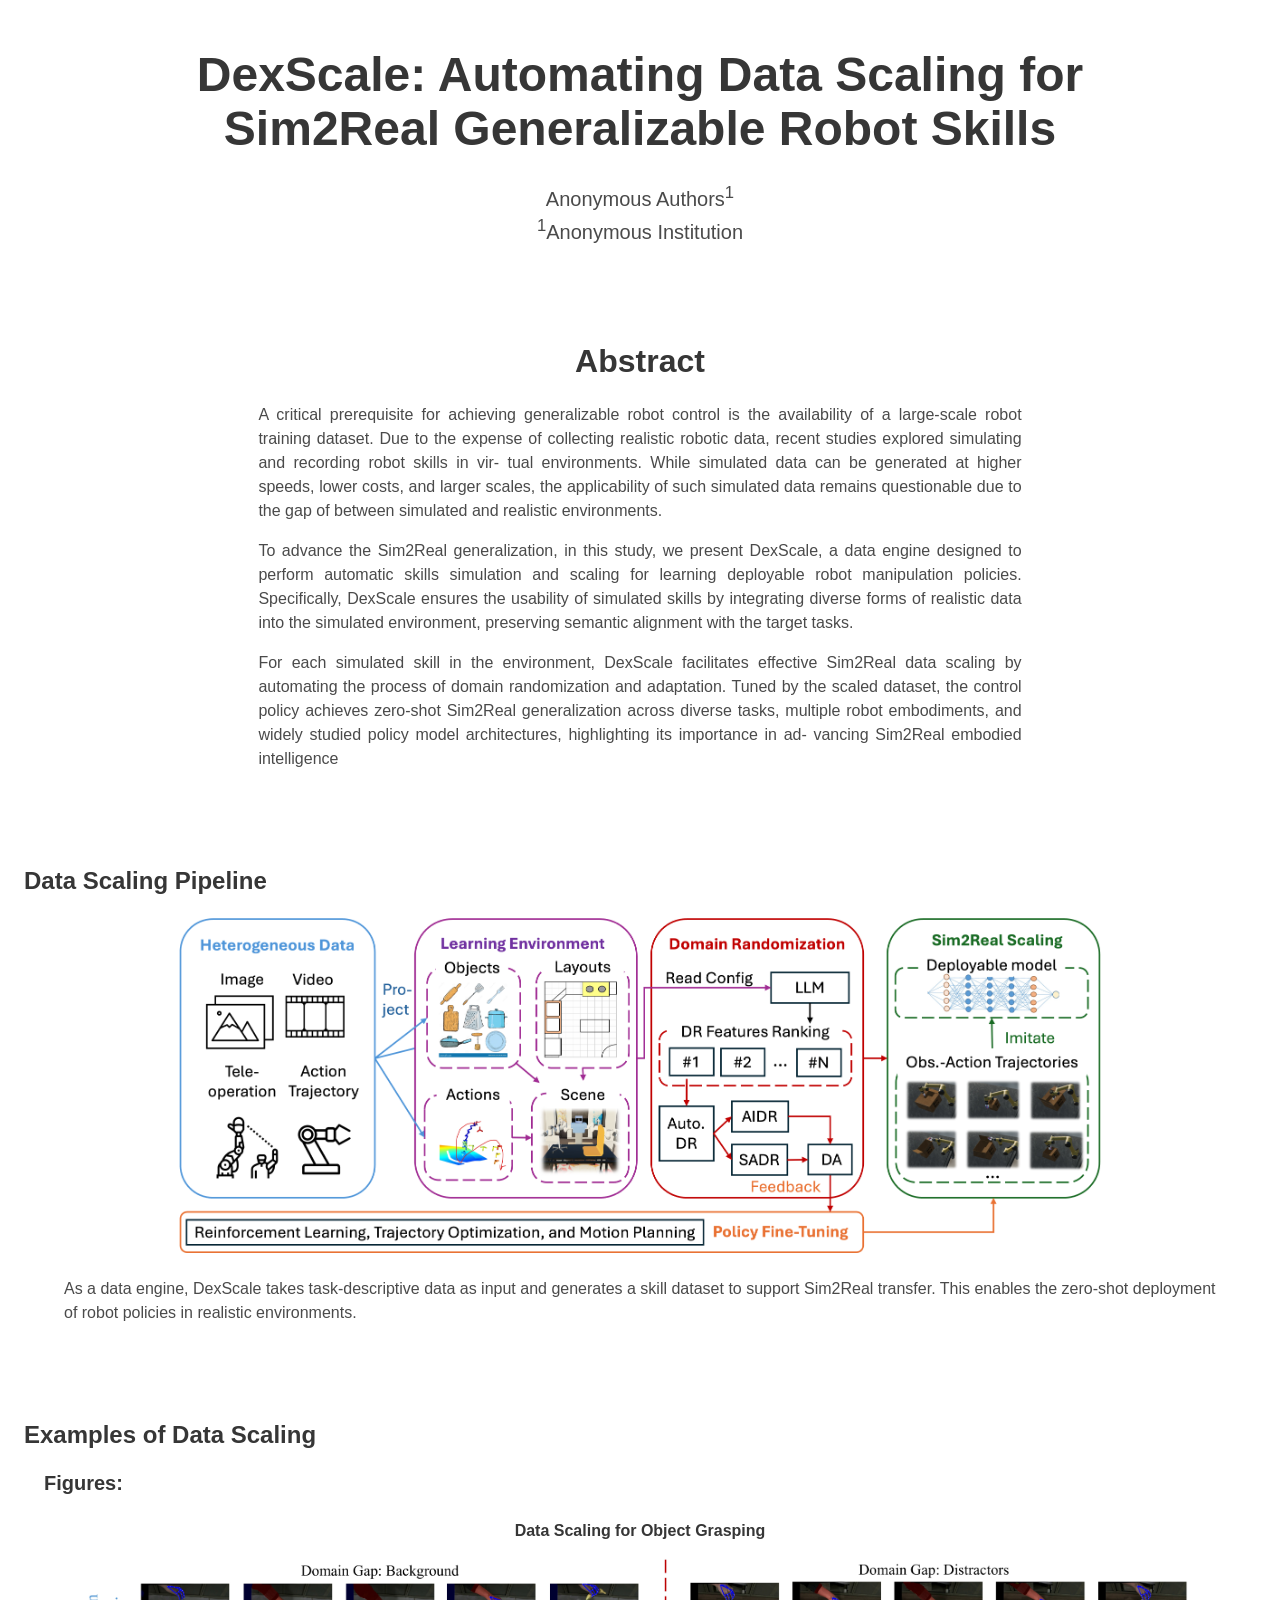
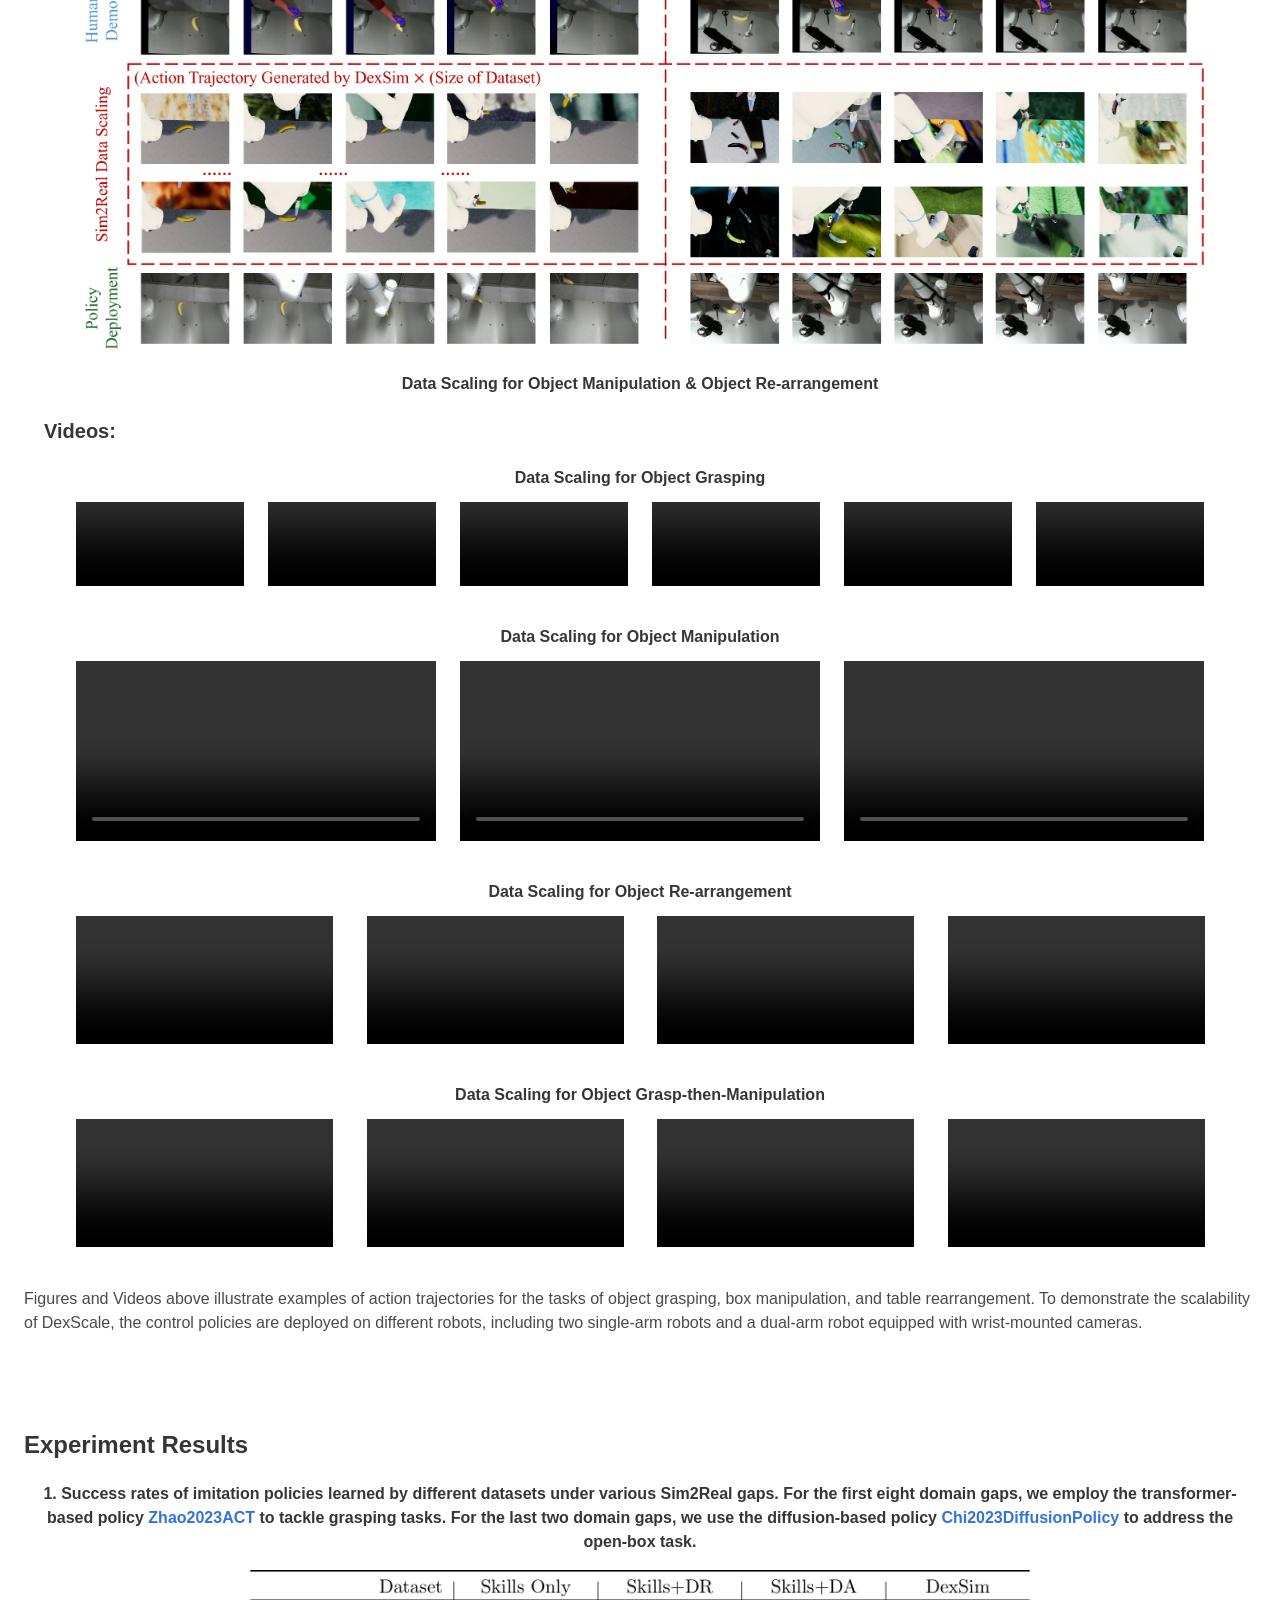
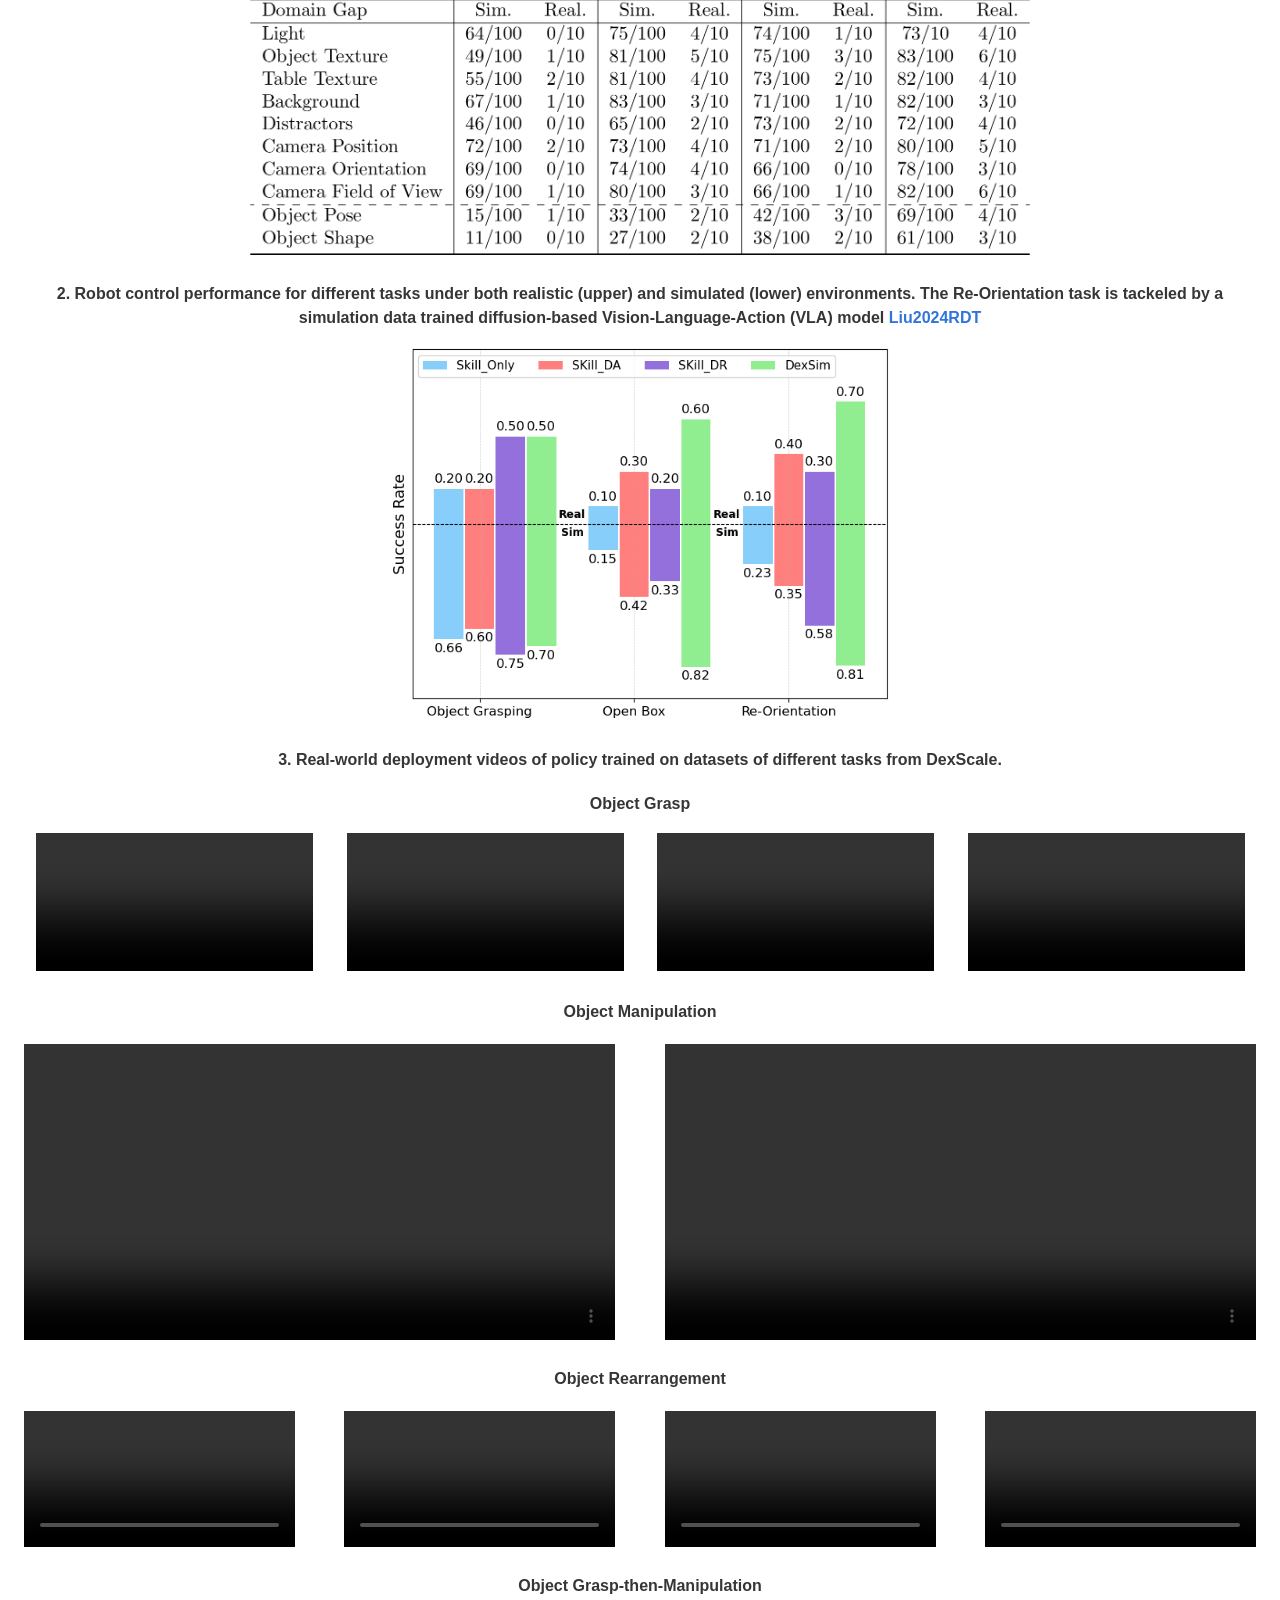
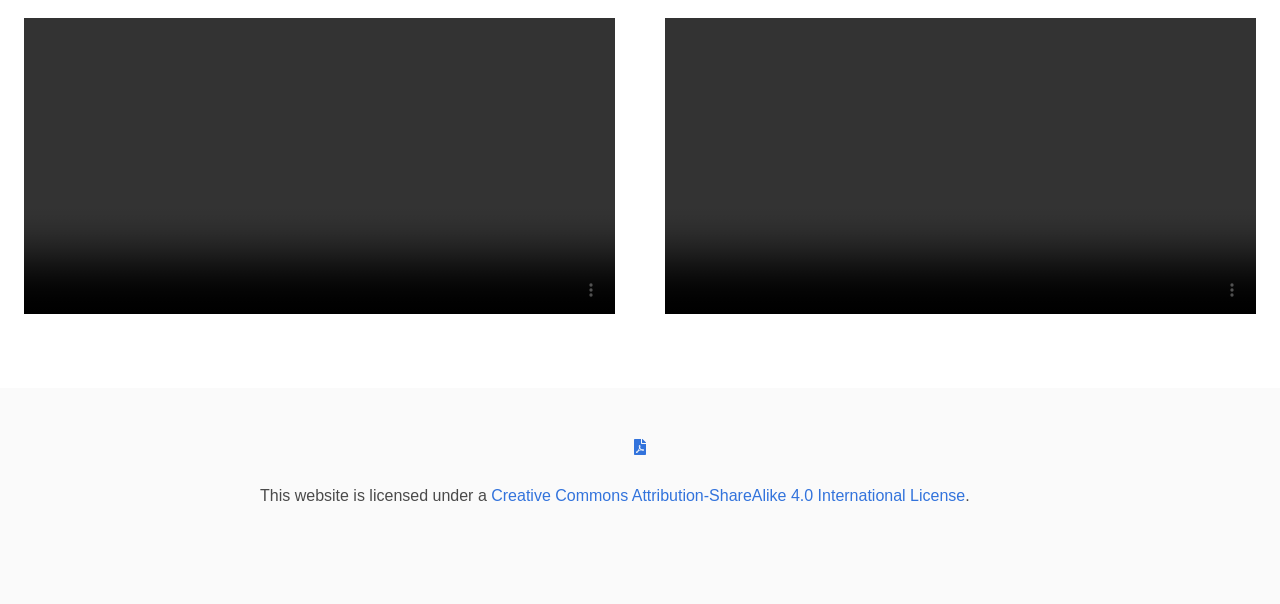
==== index-bak.html @ 825ed922 "private" ====
<!DOCTYPE html>
<html>
<head>
  <meta charset="utf-8">
  <meta name="description"
        content="DexScale introduces a method wherein the simulator serves as a data engine, enabling the scaling of data for Sim-to-Real transfer">
  <meta name="keywords" content="Simulator, Data Engine, Sim-to-Real">
  <meta name="viewport" content="width=device-width, initial-scale=1">
  <title>DexScale: Automating Data Scaling for Sim2Real Generalizable Robot Skills</title>

  <!-- Global site tag (gtag.js) - Google Analytics -->
  <script async src="https://www.googletagmanager.com/gtag/js?id=G-PYVRSFMDRL"></script>
  <script>
    window.dataLayer = window.dataLayer || [];

    function gtag() {
      dataLayer.push(arguments);
    }

    gtag('js', new Date());

    gtag('config', 'G-PYVRSFMDRL');
  </script>

  <link href="https://fonts.googleapis.com/css?family=Google+Sans|Noto+Sans|Castoro"
        rel="stylesheet">

  <link rel="stylesheet" href="./static/css/bulma.min.css">
  <link rel="stylesheet" href="./static/css/bulma-carousel.min.css">
  <link rel="stylesheet" href="./static/css/bulma-slider.min.css">
  <link rel="stylesheet" href="./static/css/fontawesome.all.min.css">
  <link rel="stylesheet"
        href="https://cdn.jsdelivr.net/gh/jpswalsh/academicons@1/css/academicons.min.css">
  <link rel="stylesheet" href="./static/css/index.css">
  <link rel="icon" href="./static/images/favicon.svg">

  <script src="https://ajax.googleapis.com/ajax/libs/jquery/3.5.1/jquery.min.js"></script>
  <script defer src="./static/js/fontawesome.all.min.js"></script>
  <script src="./static/js/bulma-carousel.min.js"></script>
  <script src="./static/js/bulma-slider.min.js"></script>
  <script src="./static/js/index.js"></script>
</head>
<body>


<section class="hero">
  <div class="hero-body">
    <div class="container is-max-desktop">
      <div class="columns is-centered">
        <div class="column has-text-centered">
          <h1 class="title is-1 publication-title">DexScale: Automating Data Scaling for Sim2Real Generalizable Robot Skills</h1>
          <div class="is-size-5 publication-authors">
            <span class="author-block">
              Anonymous Authors<sup>1</sup></span>
            </span>
          </div>

          <div class="is-size-5 publication-authors">
            <span class="author-block"><sup>1</sup>Anonymous Institution</span>
          </div>

          
        </div>
      </div>
    </div>
  </div>
</section>


<section class="section">
  <div class="container is-max-desktop">
    <!-- Abstract. -->
    <div class="columns is-centered has-text-centered">
      <div class="column is-four-fifths">
        <h2 class="title is-3">Abstract</h2>
        <div class="content has-text-justified">
          <p>
            A critical prerequisite for achieving generalizable robot control is the availability
            of a large-scale robot training dataset. Due to the expense of collecting realistic 
            robotic data, recent studies explored simulating and recording robot skills in vir-
            tual environments. While simulated data can be generated at higher speeds, 
            lower costs, and larger scales, the applicability of such simulated data remains questionable due to the gap of between
            simulated and realistic environments. 
          </p>
            
          <p>
            To advance the Sim2Real generalization, in this study, we present DexScale, a 
            data engine designed to perform automatic skills simulation and scaling for
            learning deployable robot manipulation policies. Specifically, DexScale ensures 
            the usability of simulated skills by integrating diverse forms of realistic data into 
            the simulated environment, preserving semantic alignment with the target 
            tasks.
          </p> 
          <p>
            For each simulated skill in the environment, DexScale facilitates effective 
            Sim2Real data scaling by automating the process of domain randomization and 
            adaptation. Tuned by the scaled dataset, the control policy achieves zero-shot 
            Sim2Real generalization across diverse tasks, multiple robot embodiments, and 
            widely studied policy model architectures, highlighting its importance in ad-
            vancing Sim2Real embodied intelligence
          </p>
        </div>
      </div>
    </div>
  </div>
</section>
    <!--/ Abstract. -->

    <!-- Data Pipeline -->
    <section class="section">
    <h3 class="title is-4">Data Scaling Pipeline</h3>
      <div class="container is-max-widescreen">
          <div class="rows">
              <div class="rows is-centered ">
                  <div class="row is-full-width">
                      <!-- <img src="static/images/dexsim-flowchart.png" alt="Table showing success rates" style="width: 80%; max-width: 800px; height: auto;"> -->
                      <img src="static/images/dexsim-flowchart.png" class="interpolation-image" alt="" style="display: block; margin-left: auto; margin-right: auto; max-width: 80%;">
                      <br>
                      <span style="font-size: 100%">As a data engine, DexScale takes task-descriptive data as input and generates a skill dataset to support Sim2Real transfer. This enables the zero-shot deployment of robot policies in realistic environments.
                      </span>
                  </div>
              </div>
          </div>
      </div>
    </section>
    <!--/ Data Pipeline -->

    <!-- Examples -->
    <section class="section">
      <h3 class="title is-4">Examples of Data Scaling</h3>
      <h4 class="title is-4" style="font-size: 1.25em; margin-left: 20px;">Figures:</h4>
      
      <div class="container is-max-widescreen">
        <div class="rows">
          <div style="text-align: center; ">
            <p><strong>Data Scaling for Object Grasping</strong></p>
          </div>
          <div class="row is-centered">
            <div class="column is-full">
              <img src="static/images/exp1-feature-visualization.jpg" class="interpolation-image" alt="" style="display: block; margin-left: auto; margin-right: auto; max-width: 100%; height: auto;">
            </div>
          </div>

          <div style="text-align: center; ">
            <p><strong>Data Scaling for Object Manipulation & Object Re-arrangement</strong></p>
          </div>
          <div class="row is-centered">
            <div class="column is-full">
              <img src="static/images/exp2-task-visualization.png" class="interpolation-image" alt="" style="display: block; margin-left: auto; margin-right: auto; max-width: 100%; height: auto;">
            </div>
          </div>
        </div>
      </div>

    <h4 class="title is-4" style="font-size: 1.25em; margin-left: 20px;">Videos:</h4>
      <div class="container is-max-widescreen">
        <div class="rows">
          <!-- First Row: Six videos side by side -->
          <div style="text-align: center; ">
            <p><strong>Data Scaling for Object Grasping</strong></p>
          </div>
          <div class="row is-centered" style="display: flex; justify-content: space-between; margin-bottom: 20px;">
            <!-- Video 1 -->
            <div class="column" style="width: 16%;">
              <video controls width="100%">
                <source src="static/videos/grasp_light_dr_.mp4" type="video/mp4">
                Your browser does not support the video tag.
              </video>
              <!-- <p><strong>Video 1</strong></p> -->
            </div>
            <!-- Video 2 -->
            <div class="column" style="width: 16%;">
              <video controls width="100%">
                <source src="static/videos/grasp_obj_dr_.mp4" type="video/mp4">
                Your browser does not support the video tag.
              </video>
              <!-- <p><strong>Video 2</strong></p> -->
            </div>
            <!-- Video 3 -->
            <div class="column" style="width: 16%;">
              <video controls width="100%">
                <source src="static/videos/grasp_table_dr_.mp4" type="video/mp4">
                Your browser does not support the video tag.
              </video>
              <!-- <p><strong>Video 3</strong></p> -->
            </div>
            <!-- Video 4 -->
            <div class="column" style="width: 16%;">
              <video controls width="100%">
                <source src="static/videos/grasp_bg_dr_.mp4" type="video/mp4">
                Your browser does not support the video tag.
              </video>
              <!-- <p><strong>Video 4</strong></p> -->
            </div>
            <!-- Video 5 -->
            <div class="column" style="width: 16%;">
              <video controls width="100%">
                <source src="static/videos/grasp_dis_dr_.mp4" type="video/mp4">
                Your browser does not support the video tag.
              </video>
              <!-- <p><strong>Video 5</strong></p> -->
            </div>
            <!-- Video 6 -->
            <div class="column" style="width: 16%;">
              <video controls width="100%">
                <source src="static/videos/grasp_camera_dr_.mp4" type="video/mp4">
                Your browser does not support the video tag.
              </video>
              <!-- <p><strong>Video 6</strong></p> -->
            </div>
          </div>

          <!-- Second Row: Two videos side by side -->
          <div style="text-align: center; ">
            <p><strong>Data Scaling for Object Manipulation</strong></p>
          </div>
          
          <div class="row is-centered" style="display: flex; justify-content: space-between; margin-bottom: 20px;">
            <div class="column" style="width: 32%; text-align: center;">
              <video controls width="100%">
                <source src="static/videos/openbox_3_dr_.mp4" type="video/mp4">
                Your browser does not support the video tag.
              </video>
              <!-- <p><strong>Video 8</strong></p> -->
            </div>
            <div class="column" style="width: 32%; text-align: center;">
              <video controls width="100%">
                <source src="static/videos/openbox_1_dr_.mp4" type="video/mp4">
                Your browser does not support the video tag.
              </video>
              <!-- <p><strong>Video 7</strong></p> -->
            </div>
            <div class="column" style="width: 32%;">
              <video controls width="100%">
                <source src="static/videos/openbox_2_dr_.mp4" type="video/mp4">
                Your browser does not support the video tag.
              </video>
              <!-- <p><strong>Video 8</strong></p> -->
            </div>
            
          </div>


          <!-- Third Row: Four videos side by side -->
          <div style="text-align: center; ">
            <p><strong> Data Scaling for Object Re-arrangement</strong></p>
          </div>
          <div class="row is-centered" style="display: flex; justify-content: space-between; margin-bottom: 20px;">
            <div class="column" style="flex: 1; margin-right: 10px;">
              <video controls width="100%">
                <source src="static/videos/rearrangement_1_dr.mp4" type="video/mp4">
                Your browser does not support the video tag.
              </video>
              <!-- <p><strong>Video 9</strong></p> -->
            </div>
            
            <div class="column" style="flex: 1; margin-right: 10px;">
              <video controls width="100%">
                <source src="static/videos/rearrangement_2_dr.mp4" type="video/mp4">
                Your browser does not support the video tag.
              </video>
              <!-- <p><strong>Video 10</strong></p> -->
            </div>
            
            <div class="column" style="flex: 1; margin-right: 10px;">
              <video controls width="100%">
                <source src="static/videos/rearrangement_3_dr.mp4" type="video/mp4">
                Your browser does not support the video tag.
              </video>
              <!-- <p><strong>Video 11</strong></p> -->
            </div>
            
            <div class="column" style="flex: 1;">
              <video controls width="100%">
                <source src="static/videos/rearrangement_4_dr.mp4" type="video/mp4">
                Your browser does not support the video tag.
              </video>
              <!-- <p><strong>Video 12</strong></p> -->
            </div>
          </div> 
          
          
          <!-- Third Row: Four videos side by side -->
          <div style="text-align: center; ">
            <p><strong> Data Scaling for Object Grasp-then-Manipulation</strong></p>
          </div>
          <div class="row is-centered" style="display: flex; justify-content: space-between; margin-bottom: 20px;">
            <div class="column" style="flex: 1; margin-right: 10px;">
              <video controls width="100%">
                <source src="static/videos/pour_0_dr.mp4" type="video/mp4">
                Your browser does not support the video tag.
              </video>
              <!-- <p><strong>Video 9</strong></p> -->
            </div>
            
            <div class="column" style="flex: 1; margin-right: 10px;">
              <video controls width="100%">
                <source src="static/videos/pour_1_dr.mp4" type="video/mp4">
                Your browser does not support the video tag.
              </video>
              <!-- <p><strong>Video 10</strong></p> -->
            </div>
            
            <div class="column" style="flex: 1; margin-right: 10px;">
              <video controls width="100%">
                <source src="static/videos/pour_2_dr.mp4" type="video/mp4">
                Your browser does not support the video tag.
              </video>
              <!-- <p><strong>Video 11</strong></p> -->
            </div>
            
            <div class="column" style="flex: 1;">
              <video controls width="100%">
                <source src="static/videos/pour_3_dr.mp4" type="video/mp4">
                Your browser does not support the video tag.
              </video>
              <!-- <p><strong>Video 12</strong></p> -->
            </div>
          </div>  

        </div>
      </div>
      <span style="font-size: 100%">Figures and Videos above illustrate examples of action trajectories for the tasks of object grasping, box manipulation, 
        and table rearrangement. To demonstrate the scalability of DexScale, the control policies are 
        deployed on different robots, including two single-arm robots and a dual-arm robot equipped
        with wrist-mounted cameras.

    </section>
    <!--/ Examples -->


    

    <!-- Results -->
    <section class="section">
    <h3 class="title is-4">Experiment Results</h3>
    <div class="content has-text-justified">

      <!-- Table and Image in stacked layout (top and bottom) -->
      <div style="margin-top: 20px;">
        <!-- Table (PNG) -->
        <div style="text-align: center; margin-bottom: 20px;">
          <p><strong>1. Success rates of imitation policies learned by different datasets under various Sim2Real gaps. For the first eight domain gaps, we employ the transformer-based policy <a href="https://tonyzhaozh.github.io/aloha/" target="_blank">Zhao2023ACT</a> to tackle grasping tasks. For the last two domain gaps, we use the diffusion-based policy <a href="https://diffusion-policy.cs.columbia.edu/" target="_blank">Chi2023DiffusionPolicy</a> to address the open-box task.</strong></p>
          <img src="static/images/Table2.jpg" alt="Table showing success rates" style="width: 80%; max-width: 800px; height: auto;">
        </div>
        
        <!-- Image -->
        <div style="text-align: center;">
          <p><strong>2. Robot control performance for different tasks under both realistic (upper) and simulated (lower) environments. The Re-Orientation task is tackeled by a simulation data trained diffusion-based Vision-Language-Action (VLA) model <a href="https://rdt-robotics.github.io/rdt-robotics/" target="_blank">Liu2024RDT</a>  </strong></p>
          <img src="static/images/exp2-bar-plot.png" alt="Experiment 2 Bar Plot" style="width: 100%; max-width: 500px; height: auto;">
        </div>
      </div>

      <!-- Text above the videos -->
      <div style="text-align: center; margin-bottom: 20px; margin-top: 20px;">
        <p><strong>3. Real-world deployment videos of policy trained on datasets of different tasks from DexScale.</strong></p>
      </div>
  
      <p style="text-align: center; margin-bottom: 5px; margin-top: 10px;"><strong>Object Grasp</strong></p>

      <div class="row is-centered" style="display: flex; justify-content: space-between; margin-bottom: 1px;">
        <div class="column" style="flex: 1; margin-right: 10px;">
            <video controls width="100%">
                <source src="static/videos/grasp_real_0.mp4" type="video/mp4">
                Your browser does not support the video tag.
            </video>
        </div>
        
        <div class="column" style="flex: 1; margin-right: 10px;">
            <video controls width="100%">
                <source src="static/videos/grasp_real_1_.mp4" type="video/mp4">
                Your browser does not support the video tag.
            </video>
        </div>
        
        <div class="column" style="flex: 1; margin-right: 10px;">
            <video controls width="100%">
                <source src="static/videos/grasp_real_2_.mp4" type="video/mp4">
                Your browser does not support the video tag.
            </video>
        </div>
        
        <div class="column" style="flex: 1;">
            <video controls width="100%">
                <source src="static/videos/grasp_real_3_.mp4" type="video/mp4">
                Your browser does not support the video tag.
            </video>
        </div>
      </div>
      
      <p style="text-align: center; margin-bottom: 5px; margin-top: 10px;"><strong>Object Manipulation</strong></p>

      <div style="display: flex; justify-content: space-between; margin-top: 20px; margin-bottom: 20px;">
        <!-- Video 1 -->
        <div style="width: 48%; text-align: center;">
            <video controls width="100%">
                <source src="static/videos/openbox_real_0.mp4" type="video/mp4">
                Your browser does not support the video tag.
            </video>
        </div>
        
        <!-- Video 2 -->
        <div style="width: 48%; text-align: center;">
            <video controls width="100%">
                <source src="static/videos/openbox_real_1.mp4" type="video/mp4">
                Your browser does not support the video tag.
            </video>
        </div>
      </div>
    
      <p style="text-align: center; margin-bottom: 5px; margin-top: 10px;"><strong>Object Rearrangement</strong></p>
      
      <div style="display: flex; justify-content: space-between; margin-top: 20px; margin-bottom: 20px;">
          <!-- Video 1 -->
          <div style="width: 22%; text-align: center;">
              <video controls width="100%">
                  <source src="static/videos/rearrangement_real_0.mp4" type="video/mp4">
                  Your browser does not support the video tag.
              </video>
          </div>
          
          <!-- Video 2 -->
          <div style="width: 22%; text-align: center;">
              <video controls width="100%">
                  <source src="static/videos/rearrangement_real_1.mp4" type="video/mp4">
                  Your browser does not support the video tag.
              </video>
          </div>

          <div style="width: 22%; text-align: center;">
            <video controls width="100%">
                <source src="static/videos/rearrangement_real_2.mp4" type="video/mp4">
                Your browser does not support the video tag.
            </video>
          </div>

          <div style="width: 22%; text-align: center;">
            <video controls width="100%">
                <source src="static/videos/rearrangement_real_2.mp4" type="video/mp4">
                Your browser does not support the video tag.
            </video>
          </div>

      </div>

      <p style="text-align: center; margin-bottom: 5px; margin-top: 10px;"><strong>Object Grasp-then-Manipulation</strong></p>

      <div style="display: flex; justify-content: space-between; margin-top: 20px; margin-bottom: 20px;">
        <!-- Video 1 -->
        <div style="width: 48%; text-align: center;">
            <video controls width="100%">
                <source src="static/videos/pour_real_0.mp4" type="video/mp4">
                Your browser does not support the video tag.
            </video>
        </div>
        
        <!-- Video 2 -->
        <div style="width: 48%; text-align: center;">
            <video controls width="100%">
                <source src="static/videos/pour_real_1.mp4" type="video/mp4">
                Your browser does not support the video tag.
            </video>
        </div>
    </div>
    


    </div>
  </section>


<footer class="footer">
  <div class="container">
    <div class="content has-text-centered">
      <a class="icon-link"
         href="./static/paper/dexsim_paper.pdf">
        <i class="fas fa-file-pdf"></i>
      </a>
      <!-- TODO -->
      <!-- <a class="icon-link" href="TODO" class="external-link" disabled>
        <i class="fab fa-github"></i>
      </a> -->
    </div>
    <div class="columns is-centered">
      <div class="column is-8">
        <div class="content">
          <p>
            This website is licensed under a <a rel="license"
                                                href="http://creativecommons.org/licenses/by-sa/4.0/">Creative
            Commons Attribution-ShareAlike 4.0 International License</a>.
          </p>
          <!-- TODO -->
          <!-- <p>
            This means you are free to borrow the <a
              href="TODO">source code</a> of this website,
            we just ask that you link back to this page in the footer.
            Please remember to remove the analytics code included in the header of the website which
            you do not want on your website.
          </p> -->
        </div>
      </div>
    </div>
  </div>
</footer>

</body>
</html>
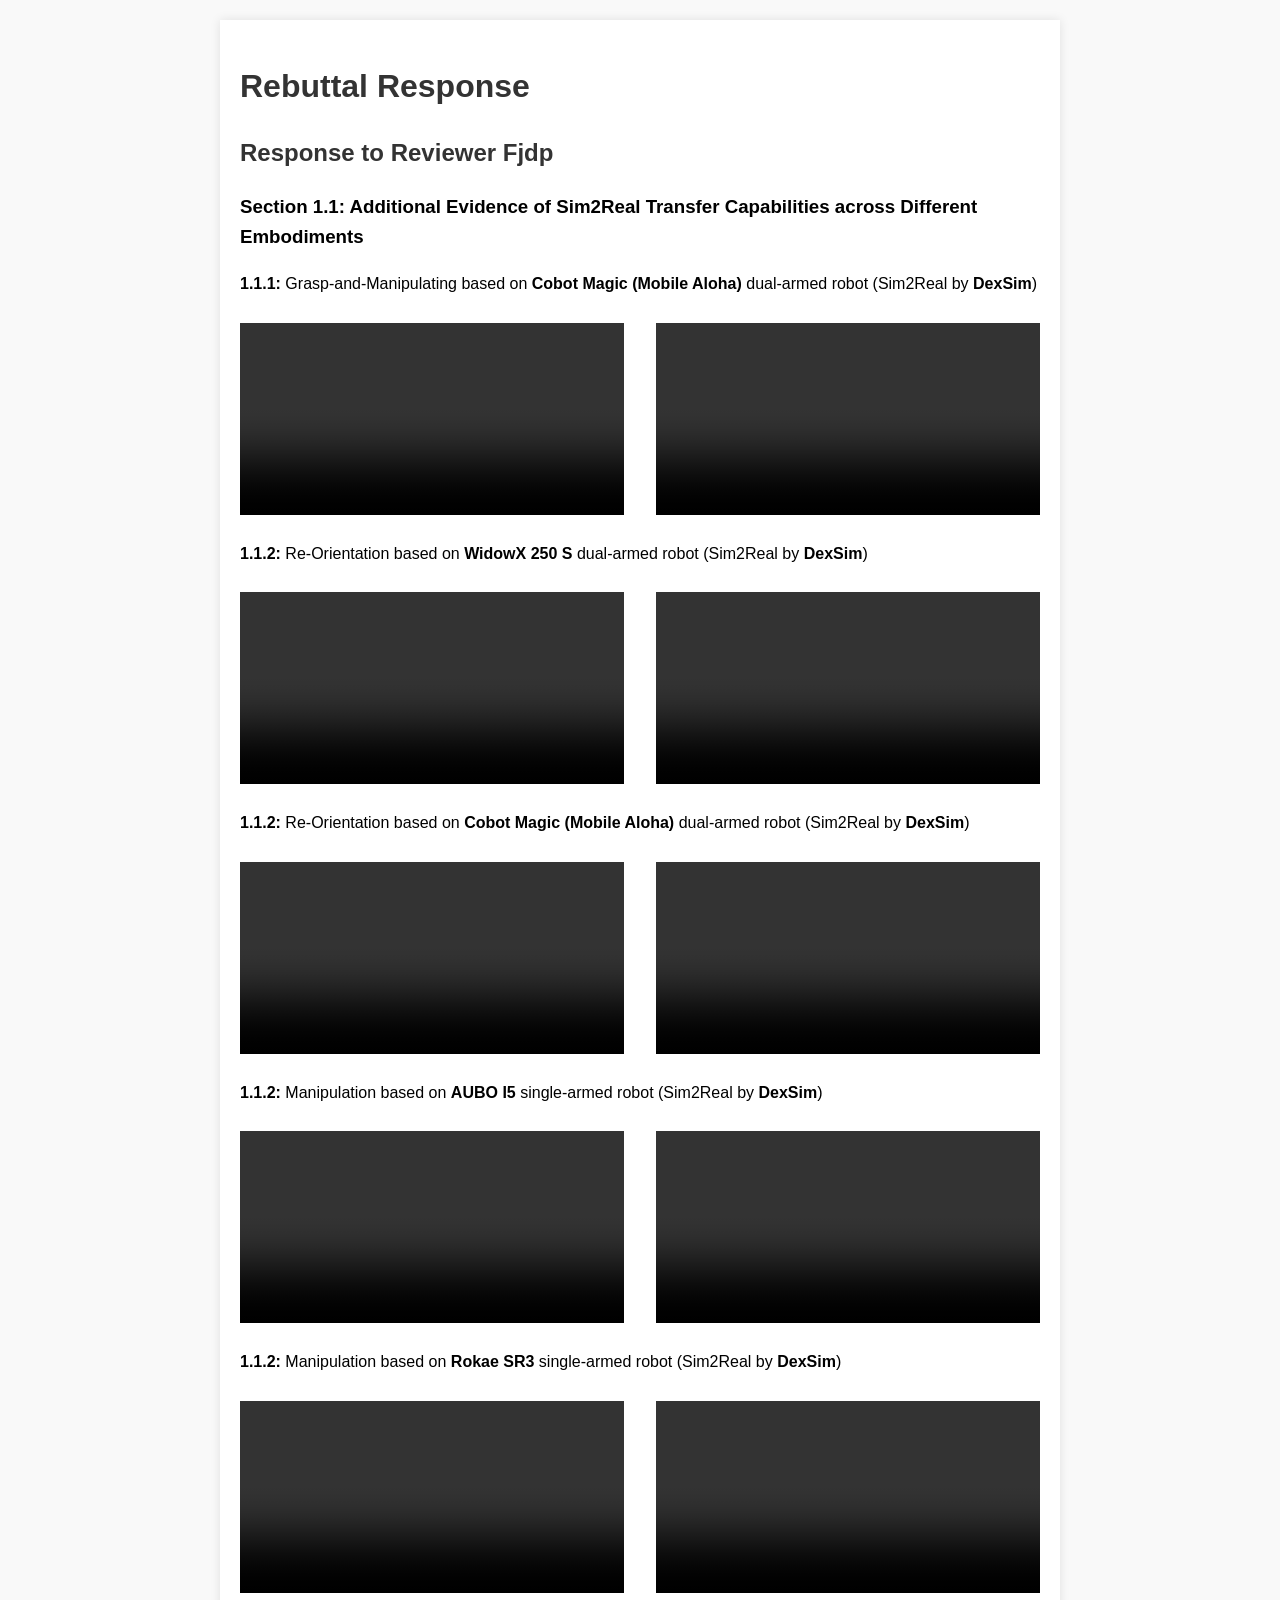
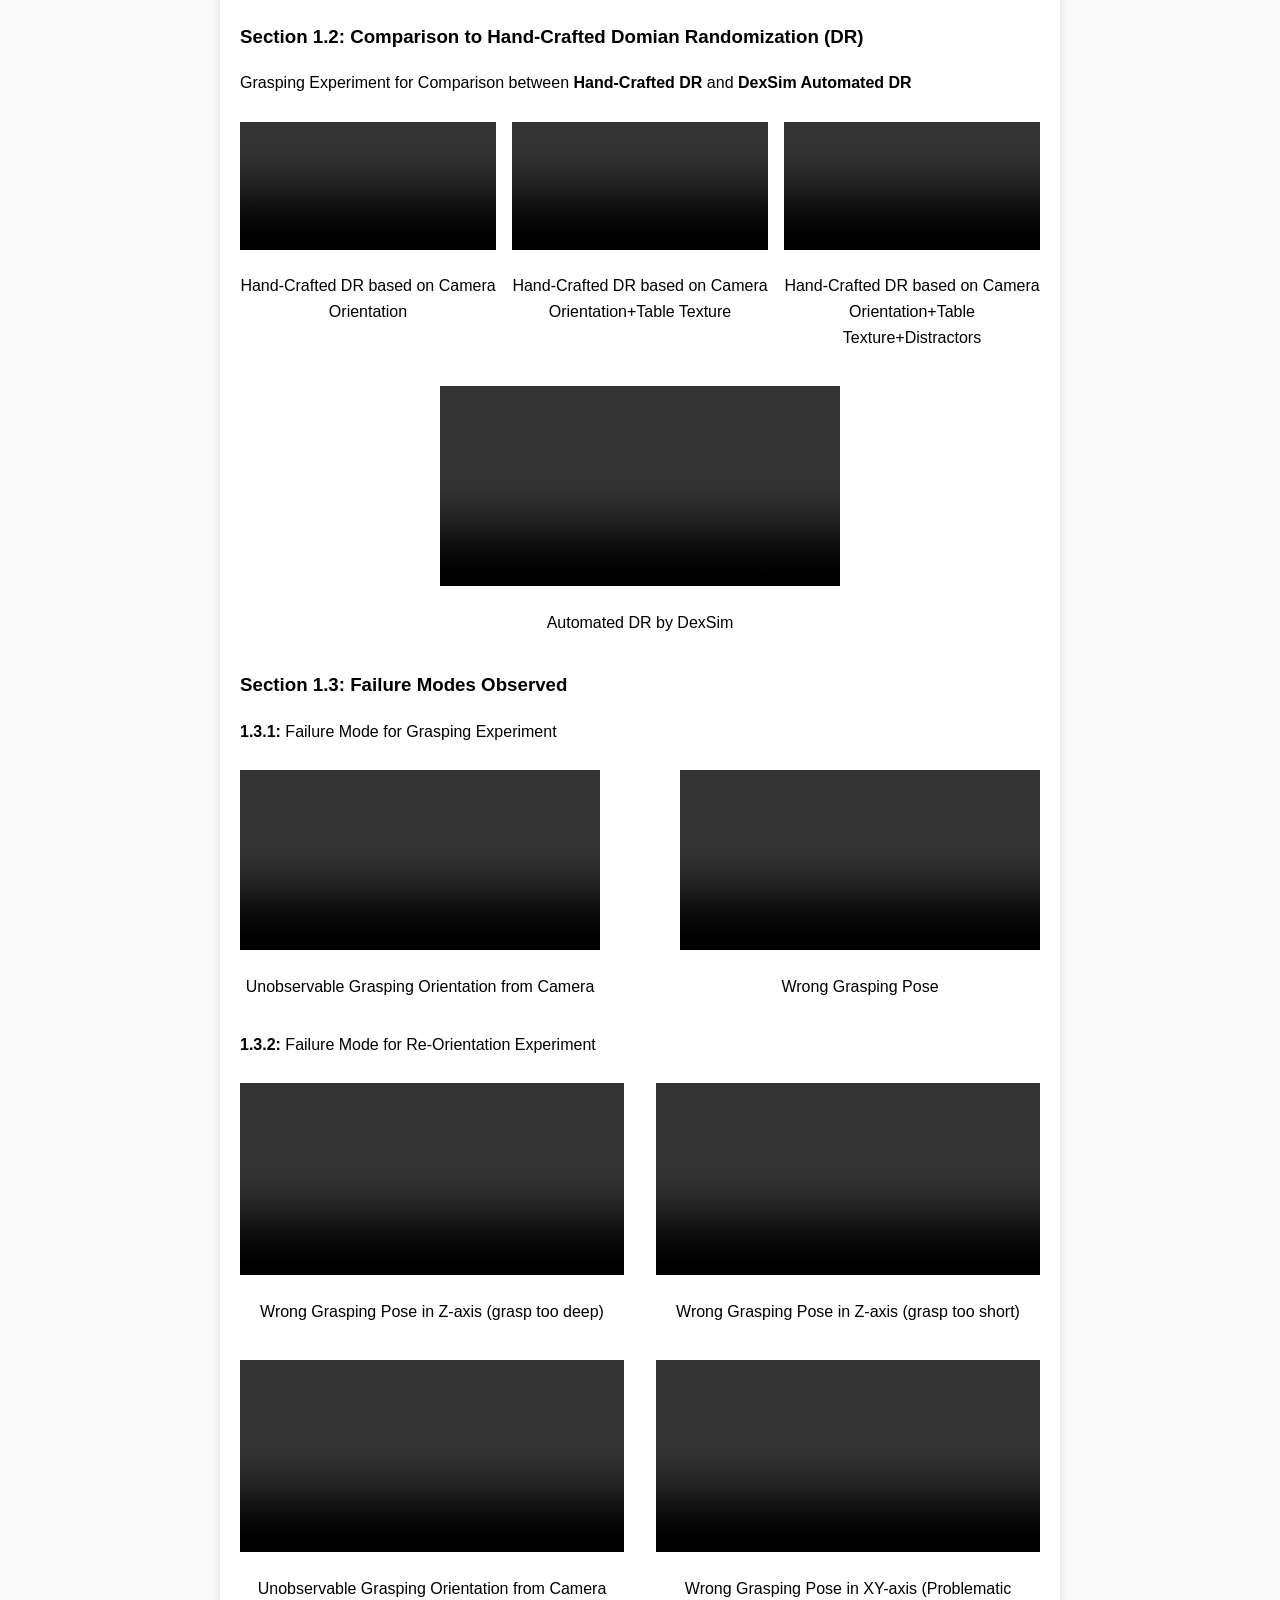
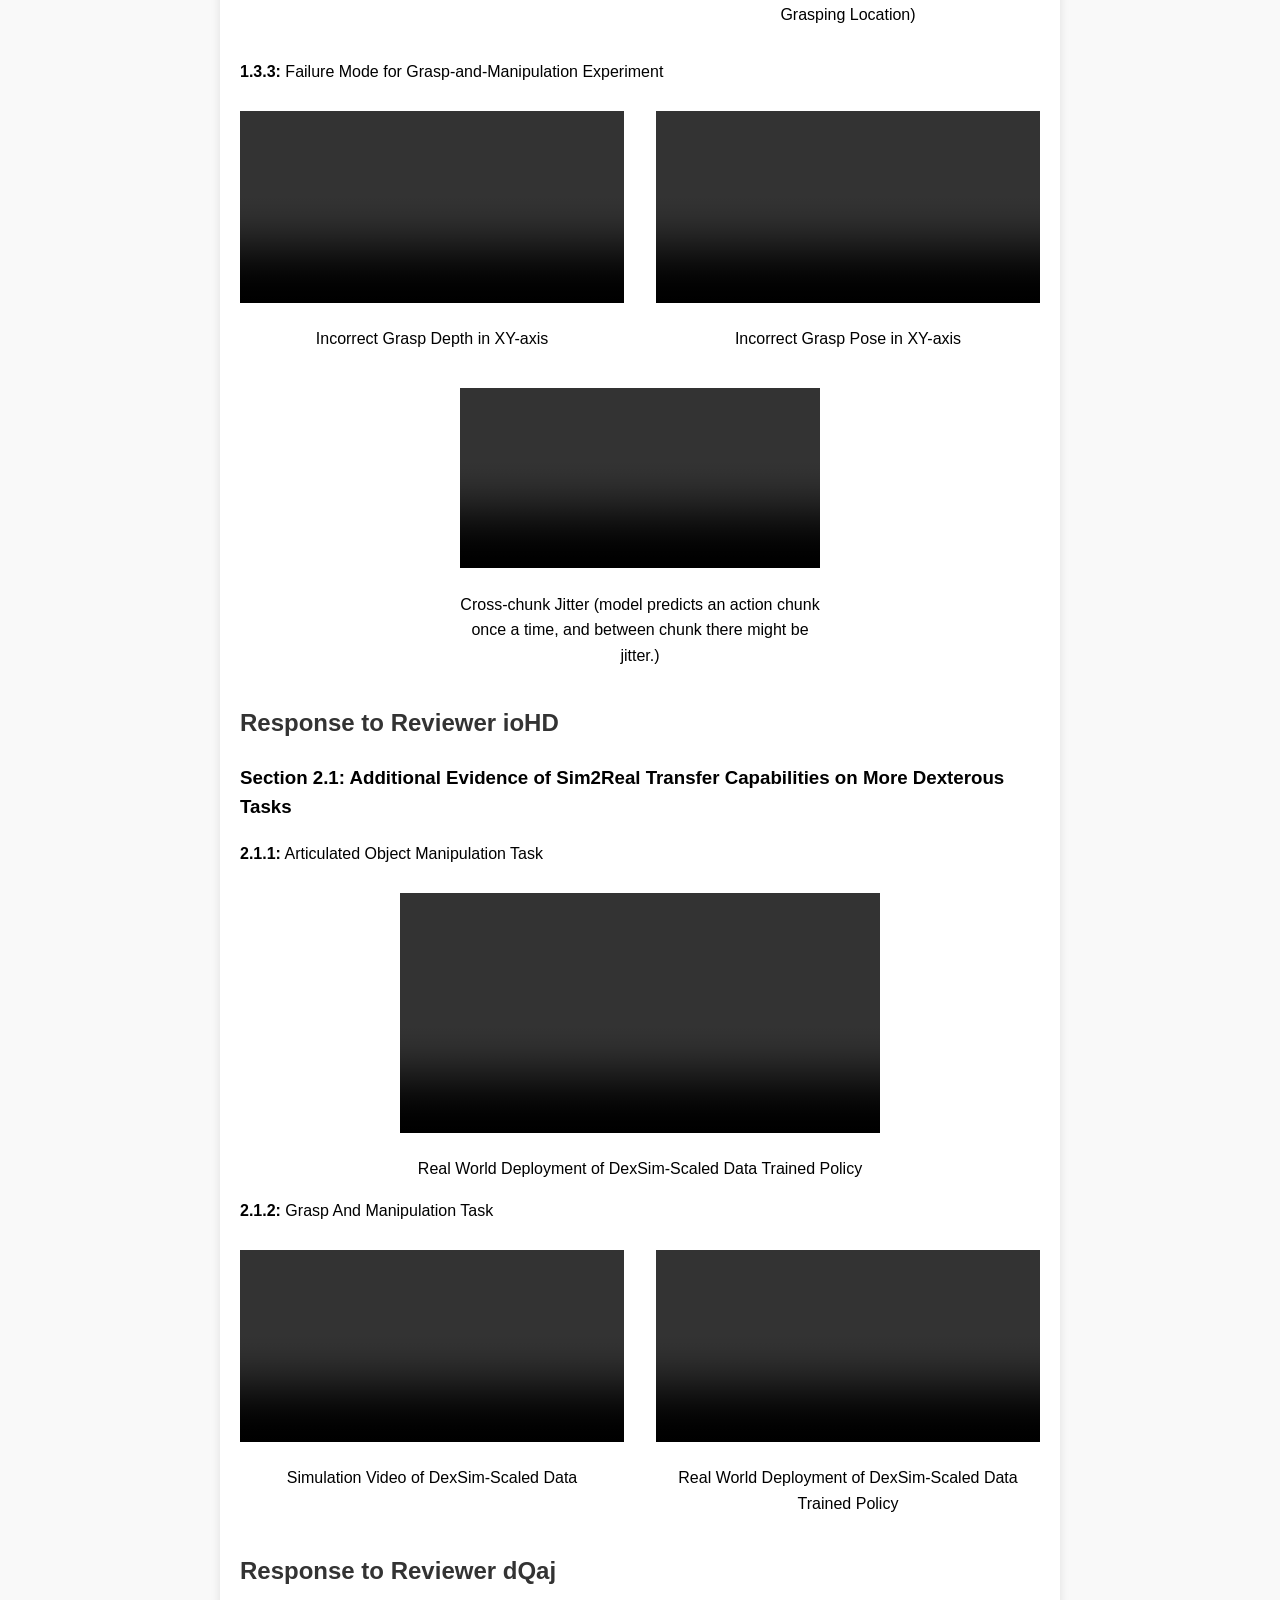
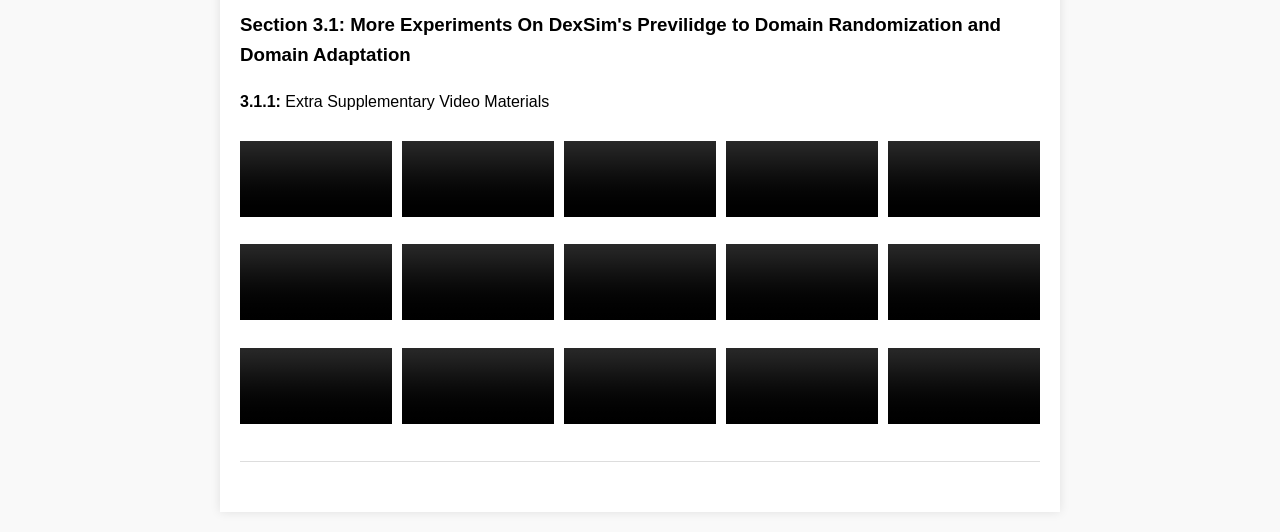
==== commit 1a658e96: "update" ====
--- a/index-bak.html
+++ b/index-bak.html
@@ -1,507 +1,415 @@
 <!DOCTYPE html>
-<html>
+<html lang="en">
 <head>
-  <meta charset="utf-8">
-  <meta name="description"
-        content="DexScale introduces a method wherein the simulator serves as a data engine, enabling the scaling of data for Sim-to-Real transfer">
-  <meta name="keywords" content="Simulator, Data Engine, Sim-to-Real">
-  <meta name="viewport" content="width=device-width, initial-scale=1">
-  <title>DexScale: Automating Data Scaling for Sim2Real Generalizable Robot Skills</title>
-
-  <!-- Global site tag (gtag.js) - Google Analytics -->
-  <script async src="https://www.googletagmanager.com/gtag/js?id=G-PYVRSFMDRL"></script>
-  <script>
-    window.dataLayer = window.dataLayer || [];
-
-    function gtag() {
-      dataLayer.push(arguments);
+  <meta charset="UTF-8">
+  <title>Rebuttal Response</title>
+  <style>
+    body {
+      font-family: Arial, sans-serif;
+      margin: 20px;
+      line-height: 1.6;
+      background-color: #f9f9f9;
     }
-
-    gtag('js', new Date());
-
-    gtag('config', 'G-PYVRSFMDRL');
-  </script>
-
-  <link href="https://fonts.googleapis.com/css?family=Google+Sans|Noto+Sans|Castoro"
-        rel="stylesheet">
-
-  <link rel="stylesheet" href="./static/css/bulma.min.css">
-  <link rel="stylesheet" href="./static/css/bulma-carousel.min.css">
-  <link rel="stylesheet" href="./static/css/bulma-slider.min.css">
-  <link rel="stylesheet" href="./static/css/fontawesome.all.min.css">
-  <link rel="stylesheet"
-        href="https://cdn.jsdelivr.net/gh/jpswalsh/academicons@1/css/academicons.min.css">
-  <link rel="stylesheet" href="./static/css/index.css">
-  <link rel="icon" href="./static/images/favicon.svg">
-
-  <script src="https://ajax.googleapis.com/ajax/libs/jquery/3.5.1/jquery.min.js"></script>
-  <script defer src="./static/js/fontawesome.all.min.js"></script>
-  <script src="./static/js/bulma-carousel.min.js"></script>
-  <script src="./static/js/bulma-slider.min.js"></script>
-  <script src="./static/js/index.js"></script>
+    .container {
+      max-width: 800px;
+      margin: auto;
+      background: #fff;
+      padding: 20px;
+      box-shadow: 0 0 10px rgba(0,0,0,0.1);
+    }
+    .reviewer-section {
+      margin-bottom: 30px;
+      padding-bottom: 20px;
+      border-bottom: 1px solid #ddd;
+    }
+    h1, h2 {
+      color: #333;
+    }
+    video {
+      width: 100%;
+      height: auto;
+      margin-top: 10px;
+    }
+  </style>
 </head>
 <body>
-
-
-<section class="hero">
-  <div class="hero-body">
-    <div class="container is-max-desktop">
-      <div class="columns is-centered">
-        <div class="column has-text-centered">
-          <h1 class="title is-1 publication-title">DexScale: Automating Data Scaling for Sim2Real Generalizable Robot Skills</h1>
-          <div class="is-size-5 publication-authors">
-            <span class="author-block">
-              Anonymous Authors<sup>1</sup></span>
-            </span>
+  <div class="container">
+    <h1>Rebuttal Response</h1>
+    
+    <!-- Reviewer 1 Response -->
+    <div class="reviewer-section">
+      <h2>Response to Reviewer Fjdp</h2>
+      <h3>Section 1.1: Additional Evidence of Sim2Real Transfer Capabilities across Different Embodiments</h3>
+      
+      <p><strong>1.1.1:</strong> Grasp-and-Manipulating based on <strong>Cobot Magic (Mobile Aloha)</strong> dual-armed robot (Sim2Real by <b>DexSim</b>)</p>
+      <div style="display: flex; flex-wrap: wrap; justify-content: space-between;">
+        <video controls style="width: 48%; margin-bottom: 10px;">
+          <source src="static/rebuttal/gnm_1.mp4" type="video/mp4">
+          Your browser does not support video playback.
+        </video>
+        <video controls style="width: 48%; margin-bottom: 10px;">
+          <source src="static/rebuttal/gnm_2.mp4" type="video/mp4">
+          Your browser does not support video playback.
+        </video>
+        <!--        <video controls style="width: 48%; margin-bottom: 10px;">-->
+        <!--          <source src="static/rebuttal/gnm_3.mp4" type="video/mp4">-->
+        <!--          Your browser does not support video playback.-->
+        <!--        </video>-->
+        <!--        <video controls style="width: 48%; margin-bottom: 10px;">-->
+        <!--          <source src="static/rebuttal/gnm_4.mp4" type="video/mp4">-->
+        <!--          Your browser does not support video playback.-->
+        <!--        </video>-->
+      </div>
+      
+      <p><strong>1.1.2:</strong> Re-Orientation based on <strong>WidowX 250 S</strong> dual-armed robot (Sim2Real by <b>DexSim</b>)</p>
+      <div style="display: flex; flex-wrap: wrap; justify-content: space-between;">
+        <video controls style="width: 48%; margin-bottom: 10px;">
+          <source src="static/rebuttal/old_ro_1.mp4" type="video/mp4">
+          Your browser does not support video playback.
+        </video>
+        <video controls style="width: 48%; margin-bottom: 10px;">
+          <source src="static/rebuttal/old_ro_2.mp4" type="video/mp4">
+          Your browser does not support video playback.
+        </video>
+        </div>
+
+        <p><strong>1.1.2:</strong> Re-Orientation based on <strong>Cobot Magic (Mobile Aloha)</strong> dual-armed robot (Sim2Real by <b>DexSim</b>)</p>
+      <div style="display: flex; flex-wrap: wrap; justify-content: space-between;">
+      <video controls style="width: 48%; margin-bottom: 10px;">
+          <source src="static/rebuttal/new_ro_1.mp4" type="video/mp4">
+          Your browser does not support video playback.
+        </video>
+        <video controls style="width: 48%; margin-bottom: 10px;">
+          <source src="static/rebuttal/new_ro_2.mp4" type="video/mp4">
+          Your browser does not support video playback.
+        </video>
+      </div>
+
+      <p><strong>1.1.2:</strong> Manipulation based on  <strong>AUBO I5</strong> single-armed robot (Sim2Real by <b>DexSim</b>)</p>
+      <div style="display: flex; flex-wrap: wrap; justify-content: space-between;">
+      <video controls style="width: 48%; margin-bottom: 10px;">
+          <source src="static/rebuttal/box-opening.mp4" type="video/mp4">
+          Your browser does not support video playback.
+        </video>
+        <video controls style="width: 48%; margin-bottom: 10px;">
+          <source src="static/rebuttal/OpenDrawer.mp4" type="video/mp4">
+          Your browser does not support video playback.
+        </video>
+      </div>
+
+      <p><strong>1.1.2:</strong> Manipulation based on  <strong>Rokae SR3</strong> single-armed robot (Sim2Real by <b>DexSim</b>)</p>
+      <div style="display: flex; flex-wrap: wrap; justify-content: space-between;">
+      <video controls style="width: 48%; margin-bottom: 10px;">
+          <source src="static/rebuttal/pick-1.mp4" type="video/mp4">
+          Your browser does not support video playback.
+        </video>
+        <video controls style="width: 48%; margin-bottom: 10px;">
+          <source src="static/rebuttal/pick-2.mp4" type="video/mp4">
+          Your browser does not support video playback.
+        </video>
+      </div>
+
+      <h3>Section 1.2: Comparison to Hand-Crafted Domian Randomization (DR)</h3>
+      
+      <p>Grasping Experiment for Comparison between <b>Hand-Crafted DR</b> and <b>DexSim Automated DR</b></p>
+      <div>
+        <div style="display: flex; justify-content: space-between; margin-bottom: 10px;">
+          <div style="width: 32%; text-align: center;">
+            <video controls style="width: 100%;">
+              <source src="static/rebuttal/1fac_fail_.mp4" type="video/mp4">
+              Your browser does not support video playback.
+            </video>
+            <p>Hand-Crafted DR based on Camera Orientation</p>
           </div>
-
-          <div class="is-size-5 publication-authors">
-            <span class="author-block"><sup>1</sup>Anonymous Institution</span>
+          <div style="width: 32%; text-align: center;">
+            <video controls style="width: 100%;">
+              <source src="static/rebuttal/2fac_fail_.mp4" type="video/mp4">
+              Your browser does not support video playback.
+            </video>
+            <p>Hand-Crafted DR based on Camera Orientation+Table Texture</p>
           </div>
-
-          
-        </div>
-      </div>
+          <div style="width: 32%; text-align: center;">
+            <video controls style="width: 100%;">
+              <source src="static/rebuttal/3fac_fail_.mp4" type="video/mp4">
+              Your browser does not support video playback.
+            </video>
+            <p>Hand-Crafted DR based on Camera Orientation+Table Texture+Distractors</p>
+          </div>
+        </div>
+        <div style="display: flex; justify-content: center;">
+          <div style="width: 50%; text-align: center;">
+            <video controls style="width: 100%;">
+              <source src="static/rebuttal/dexsim_success_.mp4" type="video/mp4">
+              Your browser does not support video playback.
+            </video>
+            <p>Automated DR by DexSim</p>
+          </div>
+        </div>
+      </div>
+
+      <h3>Section 1.3: Failure Modes Observed</h3>
+      
+      <!-- 第一个标题及视频 -->
+      <p><strong>1.3.1:</strong> Failure Mode for Grasping Experiment</p>
+      <div style="display: flex; justify-content: space-between; margin-bottom: 10px;">
+        <div style="width: 45%; text-align: center;">
+          <video controls style="width: 100%;">
+            <source src="static/rebuttal/graspp_fail_mode_1_.mp4" type="video/mp4">
+            Your browser does not support video playback.
+          </video>
+          <p>Unobservable Grasping Orientation from Camera</p>
+        </div>
+        <div style="width: 45%; text-align: center;">
+          <video controls style="width: 100%;">
+            <source src="static/rebuttal/graspp_fail_mode_2_.mp4" type="video/mp4">
+            Your browser does not support video playback.
+          </video>
+          <p>Wrong Grasping Pose</p>
+        </div>
+      </div>
+
+      <!-- 第二个标题及视频 -->
+
+      <p><strong>1.3.2:</strong> Failure Mode for Re-Orientation Experiment</p>
+      <!-- 第一排：两个视频 -->
+      <div style="display: flex; justify-content: space-between; margin-bottom: 10px;">
+        <div style="width: 48%; text-align: center;">
+          <video controls style="width: 100%;">
+            <source src="static/rebuttal/ro_fail_mode_1.mp4" type="video/mp4">
+            Your browser does not support video playback.
+          </video>
+          <p>Wrong Grasping Pose in Z-axis (grasp too deep)</p>
+        </div>
+        <div style="width: 48%; text-align: center;">
+          <video controls style="width: 100%;">
+            <source src="static/rebuttal/ro_fail_mode_2.mp4" type="video/mp4">
+            Your browser does not support video playback.
+          </video>
+          <p>Wrong Grasping Pose in Z-axis (grasp too short)</p>
+        </div>
+      </div>
+      <!-- 第二排：两个视频 -->
+      <div style="display: flex; justify-content: space-between; margin-bottom: 10px;">
+        <div style="width: 48%; text-align: center;">
+          <video controls style="width: 100%;">
+            <source src="static/rebuttal/ro_fail_mode_3.mp4" type="video/mp4">
+            Your browser does not support video playback.
+          </video>
+          <p>Unobservable Grasping Orientation from Camera</p>
+        </div>
+        <div style="width: 48%; text-align: center;">
+          <video controls style="width: 100%;">
+            <source src="static/rebuttal/ro_fail_mode_4.mp4" type="video/mp4">
+            Your browser does not support video playback.
+          </video>
+          <p>Wrong Grasping Pose in XY-axis (Problematic Grasping Location)</p>
+        </div>
+      </div>
+        
+      <p><strong>1.3.3:</strong> Failure Mode for Grasp-and-Manipulation Experiment</p>
+      <!-- 第一排：两个视频 -->
+      <div style="display: flex; justify-content: space-between; margin-bottom: 10px;">
+        <div style="width: 48%; text-align: center;">
+          <video controls style="width: 100%;">
+            <source src="static/rebuttal/pour_fail_mode_1.mp4" type="video/mp4">
+            Your browser does not support video playback.
+          </video>
+          <p>Incorrect Grasp Depth in XY-axis</p>
+        </div>
+        <div style="width: 48%; text-align: center;">
+          <video controls style="width: 100%;">
+            <source src="static/rebuttal/pour_fail_mode_2.mp4" type="video/mp4">
+            Your browser does not support video playback.
+          </video>
+          <p>Incorrect Grasp Pose in XY-axis</p>
+        </div>
+      </div>
+      <!-- 第二排：一个视频 -->
+      <div style="display: flex; justify-content: center; margin-bottom: 10px;">
+        <div style="width: 45%; text-align: center;">
+          <video controls style="width: 100%;">
+            <source src="static/rebuttal/pour_fail_mode_3.mp4" type="video/mp4">
+            Your browser does not support video playback.
+          </video>
+          <p>Cross-chunk Jitter (model predicts an action chunk once a time, and between chunk there might be jitter.)</p>
+          <!-- <p>Cross-chunk Jitter: Our diffusion-based model <a href="https://rdt-robotics.github.io/rdt-robotics/" target="_blank">Liu2024RDT</a> predicts one action chunk at a time, yet jitter may occur between chunks. We applied the <a href="https://umi-gripper.github.io/" target="_blank">Chi2024UMI</a> approach discarding initial actions and predicting relative offsets—but the issue persists in our experiments.</p> -->
+        </div>
+      </div>
+
+      <h2>Response to Reviewer ioHD</h2>
+      <h3>Section 2.1: Additional Evidence of Sim2Real Transfer Capabilities on More Dexterous Tasks</h3>
+      <p><strong>2.1.1:</strong> Articulated Object Manipulation Task</p>
+      <!-- 第一排：两个视频 -->
+      <div style="text-align: center; margin-bottom: 10px;">
+        <!-- 
+        <div style="width: 48%; text-align: center;">
+          <video controls style="width: 100%;">
+            <source src="static/rebuttal/drawer_sim.mp4" type="video/mp4">
+            Your browser does not support video playback.
+          </video>
+          <p>Simulation Video of DexSim-Scaled Data</p>
+        </div>
+        -->
+        <div style="width: 60%; margin: 0 auto; text-align: center;">
+          <video controls style="width: 100%;">
+            <source src="static/rebuttal/OpenDrawer.mp4" type="video/mp4">
+            Your browser does not support video playback.
+          </video>
+          <p>Real World Deployment of DexSim-Scaled Data Trained Policy</p>
+        </div>
+      </div>
+      
+      <p><strong>2.1.2:</strong> Grasp And Manipulation Task</p>
+      <!-- 第二排：两个视频 -->
+      <div style="display: flex; justify-content: space-between; margin-bottom: 10px;">
+        <div style="width: 48%; text-align: center;">
+          <video controls style="width: 100%;">
+            <source src="static/rebuttal/pour_sim.mp4" type="video/mp4">
+            Your browser does not support video playback.
+          </video>
+          <p>Simulation Video of DexSim-Scaled Data</p>
+        </div>
+        <div style="width: 48%; text-align: center;">
+          <video controls style="width: 100%;">
+            <source src="static/rebuttal/pour_deploy.mp4" type="video/mp4">
+            Your browser does not support video playback.
+          </video>
+          <p>Real World Deployment of DexSim-Scaled Data Trained Policy</p>
+        </div>
+      </div>
+
+      <h2>Response to Reviewer dQaj</h2>
+      <h3>Section 3.1: More Experiments On DexSim's Previlidge to Domain Randomization and Domain Adaptation</h3>
+      <p><strong>3.1.1:</strong> Extra Supplementary Video Materials</p>
+      <!-- 第一排：5个视频 -->
+      <div style="display: flex; justify-content: space-between; margin-bottom: 10px;">
+        <div style="width: 19%; text-align: center;">
+          <video controls style="width: 100%;">
+            <source src="static/rebuttal/video/grasp_1.mp4" type="video/mp4">
+            Your browser does not support video playback.
+          </video>
+        </div>
+        <div style="width: 19%; text-align: center;">
+          <video controls style="width: 100%;">
+            <source src="static/rebuttal/video/grasp_2.mp4" type="video/mp4">
+            Your browser does not support video playback.
+          </video>
+        </div>
+        <div style="width: 19%; text-align: center;">
+          <video controls style="width: 100%;">
+            <source src="static/rebuttal/video/grasp_3.mp4" type="video/mp4">
+            Your browser does not support video playback.
+          </video>
+        </div>
+        <div style="width: 19%; text-align: center;">
+          <video controls style="width: 100%;">
+            <source src="static/rebuttal/video/grasp_4.mp4" type="video/mp4">
+            Your browser does not support video playback.
+          </video>
+        </div>
+        <div style="width: 19%; text-align: center;">
+          <video controls style="width: 100%;">
+            <source src="static/rebuttal/video/grasp_5.mp4" type="video/mp4">
+            Your browser does not support video playback.
+          </video>
+        </div>
+      </div>
+
+      <!-- 第二排：5个视频 -->
+      <div style="display: flex; justify-content: space-between; margin-bottom: 10px;">
+        <div style="width: 19%; text-align: center;">
+          <video controls style="width: 100%;">
+            <source src="static/rebuttal/video/grasp_6.mp4" type="video/mp4">
+            Your browser does not support video playback.
+          </video>
+        </div>
+        <div style="width: 19%; text-align: center;">
+          <video controls style="width: 100%;">
+            <source src="static/rebuttal/video/grasp_7.mp4" type="video/mp4">
+            Your browser does not support video playback.
+          </video>
+        </div>
+        <div style="width: 19%; text-align: center;">
+          <video controls style="width: 100%;">
+            <source src="static/rebuttal/video/grasp_8.mp4" type="video/mp4">
+            Your browser does not support video playback.
+          </video>
+        </div>
+        <div style="width: 19%; text-align: center;">
+          <video controls style="width: 100%;">
+            <source src="static/rebuttal/video/grasp_9.mp4" type="video/mp4">
+            Your browser does not support video playback.
+          </video>
+        </div>
+        <div style="width: 19%; text-align: center;">
+          <video controls style="width: 100%;">
+            <source src="static/rebuttal/video/grasp_10.mp4" type="video/mp4">
+            Your browser does not support video playback.
+          </video>
+        </div>
+      </div>
+
+      <!-- 第三排：5个视频 -->
+      <div style="display: flex; justify-content: space-between; margin-bottom: 10px;">
+        <div style="width: 19%; text-align: center;">
+          <video controls style="width: 100%;">
+            <source src="static/rebuttal/video/grasp_11.mp4" type="video/mp4">
+            Your browser does not support video playback.
+          </video>
+        </div>
+        <div style="width: 19%; text-align: center;">
+          <video controls style="width: 100%;">
+            <source src="static/rebuttal/video/grasp_12.mp4" type="video/mp4">
+            Your browser does not support video playback.
+          </video>
+        </div>
+        <div style="width: 19%; text-align: center;">
+          <video controls style="width: 100%;">
+            <source src="static/rebuttal/video/grasp_13.mp4" type="video/mp4">
+            Your browser does not support video playback.
+          </video>
+        </div>
+        <div style="width: 19%; text-align: center;">
+          <video controls style="width: 100%;">
+            <source src="static/rebuttal/video/grasp_14.mp4" type="video/mp4">
+            Your browser does not support video playback.
+          </video>
+        </div>
+        <div style="width: 19%; text-align: center;">
+          <video controls style="width: 100%;">
+            <source src="static/rebuttal/video/grasp_15.mp4" type="video/mp4">
+            Your browser does not support video playback.
+          </video>
+        </div>
+      </div>
+
+
+
+
     </div>
   </div>
-</section>
-
-
-<section class="section">
-  <div class="container is-max-desktop">
-    <!-- Abstract. -->
-    <div class="columns is-centered has-text-centered">
-      <div class="column is-four-fifths">
-        <h2 class="title is-3">Abstract</h2>
-        <div class="content has-text-justified">
-          <p>
-            A critical prerequisite for achieving generalizable robot control is the availability
-            of a large-scale robot training dataset. Due to the expense of collecting realistic 
-            robotic data, recent studies explored simulating and recording robot skills in vir-
-            tual environments. While simulated data can be generated at higher speeds, 
-            lower costs, and larger scales, the applicability of such simulated data remains questionable due to the gap of between
-            simulated and realistic environments. 
-          </p>
-            
-          <p>
-            To advance the Sim2Real generalization, in this study, we present DexScale, a 
-            data engine designed to perform automatic skills simulation and scaling for
-            learning deployable robot manipulation policies. Specifically, DexScale ensures 
-            the usability of simulated skills by integrating diverse forms of realistic data into 
-            the simulated environment, preserving semantic alignment with the target 
-            tasks.
-          </p> 
-          <p>
-            For each simulated skill in the environment, DexScale facilitates effective 
-            Sim2Real data scaling by automating the process of domain randomization and 
-            adaptation. Tuned by the scaled dataset, the control policy achieves zero-shot 
-            Sim2Real generalization across diverse tasks, multiple robot embodiments, and 
-            widely studied policy model architectures, highlighting its importance in ad-
-            vancing Sim2Real embodied intelligence
-          </p>
-        </div>
-      </div>
+    
+    <!-- Reviewer 2 Response -->
+    <!-- <div class="reviewer-section">
+      <h2>Reviewer 2</h2>
+      <p><strong>Question 2:</strong> Please enter your response to Reviewer 2's comment here.</p>
+      <video controls>
+        <source src="video2.mp4" type="video/mp4">
+        Your browser does not support video playback.
+      </video>
+    </div> -->
+    
+    <!-- Reviewer 3 Response -->
+    <!-- <div class="reviewer-section">
+      <h2>Reviewer 3</h2>
+      <p><strong>Question 3:</strong> Please enter your response to Reviewer 3's comment here.</p>
+      <video controls>
+        <source src="video3.mp4" type="video/mp4">
+        Your browser does not support video playback.
+      </video>
     </div>
-  </div>
-</section>
-    <!--/ Abstract. -->
-
-    <!-- Data Pipeline -->
-    <section class="section">
-    <h3 class="title is-4">Data Scaling Pipeline</h3>
-      <div class="container is-max-widescreen">
-          <div class="rows">
-              <div class="rows is-centered ">
-                  <div class="row is-full-width">
-                      <!-- <img src="static/images/dexsim-flowchart.png" alt="Table showing success rates" style="width: 80%; max-width: 800px; height: auto;"> -->
-                      <img src="static/images/dexsim-flowchart.png" class="interpolation-image" alt="" style="display: block; margin-left: auto; margin-right: auto; max-width: 80%;">
-                      <br>
-                      <span style="font-size: 100%">As a data engine, DexScale takes task-descriptive data as input and generates a skill dataset to support Sim2Real transfer. This enables the zero-shot deployment of robot policies in realistic environments.
-                      </span>
-                  </div>
-              </div>
-          </div>
-      </div>
-    </section>
-    <!--/ Data Pipeline -->
-
-    <!-- Examples -->
-    <section class="section">
-      <h3 class="title is-4">Examples of Data Scaling</h3>
-      <h4 class="title is-4" style="font-size: 1.25em; margin-left: 20px;">Figures:</h4>
-      
-      <div class="container is-max-widescreen">
-        <div class="rows">
-          <div style="text-align: center; ">
-            <p><strong>Data Scaling for Object Grasping</strong></p>
-          </div>
-          <div class="row is-centered">
-            <div class="column is-full">
-              <img src="static/images/exp1-feature-visualization.jpg" class="interpolation-image" alt="" style="display: block; margin-left: auto; margin-right: auto; max-width: 100%; height: auto;">
-            </div>
-          </div>
-
-          <div style="text-align: center; ">
-            <p><strong>Data Scaling for Object Manipulation & Object Re-arrangement</strong></p>
-          </div>
-          <div class="row is-centered">
-            <div class="column is-full">
-              <img src="static/images/exp2-task-visualization.png" class="interpolation-image" alt="" style="display: block; margin-left: auto; margin-right: auto; max-width: 100%; height: auto;">
-            </div>
-          </div>
-        </div>
-      </div>
-
-    <h4 class="title is-4" style="font-size: 1.25em; margin-left: 20px;">Videos:</h4>
-      <div class="container is-max-widescreen">
-        <div class="rows">
-          <!-- First Row: Six videos side by side -->
-          <div style="text-align: center; ">
-            <p><strong>Data Scaling for Object Grasping</strong></p>
-          </div>
-          <div class="row is-centered" style="display: flex; justify-content: space-between; margin-bottom: 20px;">
-            <!-- Video 1 -->
-            <div class="column" style="width: 16%;">
-              <video controls width="100%">
-                <source src="static/videos/grasp_light_dr_.mp4" type="video/mp4">
-                Your browser does not support the video tag.
-              </video>
-              <!-- <p><strong>Video 1</strong></p> -->
-            </div>
-            <!-- Video 2 -->
-            <div class="column" style="width: 16%;">
-              <video controls width="100%">
-                <source src="static/videos/grasp_obj_dr_.mp4" type="video/mp4">
-                Your browser does not support the video tag.
-              </video>
-              <!-- <p><strong>Video 2</strong></p> -->
-            </div>
-            <!-- Video 3 -->
-            <div class="column" style="width: 16%;">
-              <video controls width="100%">
-                <source src="static/videos/grasp_table_dr_.mp4" type="video/mp4">
-                Your browser does not support the video tag.
-              </video>
-              <!-- <p><strong>Video 3</strong></p> -->
-            </div>
-            <!-- Video 4 -->
-            <div class="column" style="width: 16%;">
-              <video controls width="100%">
-                <source src="static/videos/grasp_bg_dr_.mp4" type="video/mp4">
-                Your browser does not support the video tag.
-              </video>
-              <!-- <p><strong>Video 4</strong></p> -->
-            </div>
-            <!-- Video 5 -->
-            <div class="column" style="width: 16%;">
-              <video controls width="100%">
-                <source src="static/videos/grasp_dis_dr_.mp4" type="video/mp4">
-                Your browser does not support the video tag.
-              </video>
-              <!-- <p><strong>Video 5</strong></p> -->
-            </div>
-            <!-- Video 6 -->
-            <div class="column" style="width: 16%;">
-              <video controls width="100%">
-                <source src="static/videos/grasp_camera_dr_.mp4" type="video/mp4">
-                Your browser does not support the video tag.
-              </video>
-              <!-- <p><strong>Video 6</strong></p> -->
-            </div>
-          </div>
-
-          <!-- Second Row: Two videos side by side -->
-          <div style="text-align: center; ">
-            <p><strong>Data Scaling for Object Manipulation</strong></p>
-          </div>
-          
-          <div class="row is-centered" style="display: flex; justify-content: space-between; margin-bottom: 20px;">
-            <div class="column" style="width: 32%; text-align: center;">
-              <video controls width="100%">
-                <source src="static/videos/openbox_3_dr_.mp4" type="video/mp4">
-                Your browser does not support the video tag.
-              </video>
-              <!-- <p><strong>Video 8</strong></p> -->
-            </div>
-            <div class="column" style="width: 32%; text-align: center;">
-              <video controls width="100%">
-                <source src="static/videos/openbox_1_dr_.mp4" type="video/mp4">
-                Your browser does not support the video tag.
-              </video>
-              <!-- <p><strong>Video 7</strong></p> -->
-            </div>
-            <div class="column" style="width: 32%;">
-              <video controls width="100%">
-                <source src="static/videos/openbox_2_dr_.mp4" type="video/mp4">
-                Your browser does not support the video tag.
-              </video>
-              <!-- <p><strong>Video 8</strong></p> -->
-            </div>
-            
-          </div>
-
-
-          <!-- Third Row: Four videos side by side -->
-          <div style="text-align: center; ">
-            <p><strong> Data Scaling for Object Re-arrangement</strong></p>
-          </div>
-          <div class="row is-centered" style="display: flex; justify-content: space-between; margin-bottom: 20px;">
-            <div class="column" style="flex: 1; margin-right: 10px;">
-              <video controls width="100%">
-                <source src="static/videos/rearrangement_1_dr.mp4" type="video/mp4">
-                Your browser does not support the video tag.
-              </video>
-              <!-- <p><strong>Video 9</strong></p> -->
-            </div>
-            
-            <div class="column" style="flex: 1; margin-right: 10px;">
-              <video controls width="100%">
-                <source src="static/videos/rearrangement_2_dr.mp4" type="video/mp4">
-                Your browser does not support the video tag.
-              </video>
-              <!-- <p><strong>Video 10</strong></p> -->
-            </div>
-            
-            <div class="column" style="flex: 1; margin-right: 10px;">
-              <video controls width="100%">
-                <source src="static/videos/rearrangement_3_dr.mp4" type="video/mp4">
-                Your browser does not support the video tag.
-              </video>
-              <!-- <p><strong>Video 11</strong></p> -->
-            </div>
-            
-            <div class="column" style="flex: 1;">
-              <video controls width="100%">
-                <source src="static/videos/rearrangement_4_dr.mp4" type="video/mp4">
-                Your browser does not support the video tag.
-              </video>
-              <!-- <p><strong>Video 12</strong></p> -->
-            </div>
-          </div> 
-          
-          
-          <!-- Third Row: Four videos side by side -->
-          <div style="text-align: center; ">
-            <p><strong> Data Scaling for Object Grasp-then-Manipulation</strong></p>
-          </div>
-          <div class="row is-centered" style="display: flex; justify-content: space-between; margin-bottom: 20px;">
-            <div class="column" style="flex: 1; margin-right: 10px;">
-              <video controls width="100%">
-                <source src="static/videos/pour_0_dr.mp4" type="video/mp4">
-                Your browser does not support the video tag.
-              </video>
-              <!-- <p><strong>Video 9</strong></p> -->
-            </div>
-            
-            <div class="column" style="flex: 1; margin-right: 10px;">
-              <video controls width="100%">
-                <source src="static/videos/pour_1_dr.mp4" type="video/mp4">
-                Your browser does not support the video tag.
-              </video>
-              <!-- <p><strong>Video 10</strong></p> -->
-            </div>
-            
-            <div class="column" style="flex: 1; margin-right: 10px;">
-              <video controls width="100%">
-                <source src="static/videos/pour_2_dr.mp4" type="video/mp4">
-                Your browser does not support the video tag.
-              </video>
-              <!-- <p><strong>Video 11</strong></p> -->
-            </div>
-            
-            <div class="column" style="flex: 1;">
-              <video controls width="100%">
-                <source src="static/videos/pour_3_dr.mp4" type="video/mp4">
-                Your browser does not support the video tag.
-              </video>
-              <!-- <p><strong>Video 12</strong></p> -->
-            </div>
-          </div>  
-
-        </div>
-      </div>
-      <span style="font-size: 100%">Figures and Videos above illustrate examples of action trajectories for the tasks of object grasping, box manipulation, 
-        and table rearrangement. To demonstrate the scalability of DexScale, the control policies are 
-        deployed on different robots, including two single-arm robots and a dual-arm robot equipped
-        with wrist-mounted cameras.
-
-    </section>
-    <!--/ Examples -->
-
-
-    
-
-    <!-- Results -->
-    <section class="section">
-    <h3 class="title is-4">Experiment Results</h3>
-    <div class="content has-text-justified">
-
-      <!-- Table and Image in stacked layout (top and bottom) -->
-      <div style="margin-top: 20px;">
-        <!-- Table (PNG) -->
-        <div style="text-align: center; margin-bottom: 20px;">
-          <p><strong>1. Success rates of imitation policies learned by different datasets under various Sim2Real gaps. For the first eight domain gaps, we employ the transformer-based policy <a href="https://tonyzhaozh.github.io/aloha/" target="_blank">Zhao2023ACT</a> to tackle grasping tasks. For the last two domain gaps, we use the diffusion-based policy <a href="https://diffusion-policy.cs.columbia.edu/" target="_blank">Chi2023DiffusionPolicy</a> to address the open-box task.</strong></p>
-          <img src="static/images/Table2.jpg" alt="Table showing success rates" style="width: 80%; max-width: 800px; height: auto;">
-        </div>
-        
-        <!-- Image -->
-        <div style="text-align: center;">
-          <p><strong>2. Robot control performance for different tasks under both realistic (upper) and simulated (lower) environments. The Re-Orientation task is tackeled by a simulation data trained diffusion-based Vision-Language-Action (VLA) model <a href="https://rdt-robotics.github.io/rdt-robotics/" target="_blank">Liu2024RDT</a>  </strong></p>
-          <img src="static/images/exp2-bar-plot.png" alt="Experiment 2 Bar Plot" style="width: 100%; max-width: 500px; height: auto;">
-        </div>
-      </div>
-
-      <!-- Text above the videos -->
-      <div style="text-align: center; margin-bottom: 20px; margin-top: 20px;">
-        <p><strong>3. Real-world deployment videos of policy trained on datasets of different tasks from DexScale.</strong></p>
-      </div>
-  
-      <p style="text-align: center; margin-bottom: 5px; margin-top: 10px;"><strong>Object Grasp</strong></p>
-
-      <div class="row is-centered" style="display: flex; justify-content: space-between; margin-bottom: 1px;">
-        <div class="column" style="flex: 1; margin-right: 10px;">
-            <video controls width="100%">
-                <source src="static/videos/grasp_real_0.mp4" type="video/mp4">
-                Your browser does not support the video tag.
-            </video>
-        </div>
-        
-        <div class="column" style="flex: 1; margin-right: 10px;">
-            <video controls width="100%">
-                <source src="static/videos/grasp_real_1_.mp4" type="video/mp4">
-                Your browser does not support the video tag.
-            </video>
-        </div>
-        
-        <div class="column" style="flex: 1; margin-right: 10px;">
-            <video controls width="100%">
-                <source src="static/videos/grasp_real_2_.mp4" type="video/mp4">
-                Your browser does not support the video tag.
-            </video>
-        </div>
-        
-        <div class="column" style="flex: 1;">
-            <video controls width="100%">
-                <source src="static/videos/grasp_real_3_.mp4" type="video/mp4">
-                Your browser does not support the video tag.
-            </video>
-        </div>
-      </div>
-      
-      <p style="text-align: center; margin-bottom: 5px; margin-top: 10px;"><strong>Object Manipulation</strong></p>
-
-      <div style="display: flex; justify-content: space-between; margin-top: 20px; margin-bottom: 20px;">
-        <!-- Video 1 -->
-        <div style="width: 48%; text-align: center;">
-            <video controls width="100%">
-                <source src="static/videos/openbox_real_0.mp4" type="video/mp4">
-                Your browser does not support the video tag.
-            </video>
-        </div>
-        
-        <!-- Video 2 -->
-        <div style="width: 48%; text-align: center;">
-            <video controls width="100%">
-                <source src="static/videos/openbox_real_1.mp4" type="video/mp4">
-                Your browser does not support the video tag.
-            </video>
-        </div>
-      </div>
-    
-      <p style="text-align: center; margin-bottom: 5px; margin-top: 10px;"><strong>Object Rearrangement</strong></p>
-      
-      <div style="display: flex; justify-content: space-between; margin-top: 20px; margin-bottom: 20px;">
-          <!-- Video 1 -->
-          <div style="width: 22%; text-align: center;">
-              <video controls width="100%">
-                  <source src="static/videos/rearrangement_real_0.mp4" type="video/mp4">
-                  Your browser does not support the video tag.
-              </video>
-          </div>
-          
-          <!-- Video 2 -->
-          <div style="width: 22%; text-align: center;">
-              <video controls width="100%">
-                  <source src="static/videos/rearrangement_real_1.mp4" type="video/mp4">
-                  Your browser does not support the video tag.
-              </video>
-          </div>
-
-          <div style="width: 22%; text-align: center;">
-            <video controls width="100%">
-                <source src="static/videos/rearrangement_real_2.mp4" type="video/mp4">
-                Your browser does not support the video tag.
-            </video>
-          </div>
-
-          <div style="width: 22%; text-align: center;">
-            <video controls width="100%">
-                <source src="static/videos/rearrangement_real_2.mp4" type="video/mp4">
-                Your browser does not support the video tag.
-            </video>
-          </div>
-
-      </div>
-
-      <p style="text-align: center; margin-bottom: 5px; margin-top: 10px;"><strong>Object Grasp-then-Manipulation</strong></p>
-
-      <div style="display: flex; justify-content: space-between; margin-top: 20px; margin-bottom: 20px;">
-        <!-- Video 1 -->
-        <div style="width: 48%; text-align: center;">
-            <video controls width="100%">
-                <source src="static/videos/pour_real_0.mp4" type="video/mp4">
-                Your browser does not support the video tag.
-            </video>
-        </div>
-        
-        <!-- Video 2 -->
-        <div style="width: 48%; text-align: center;">
-            <video controls width="100%">
-                <source src="static/videos/pour_real_1.mp4" type="video/mp4">
-                Your browser does not support the video tag.
-            </video>
-        </div>
-    </div>
-    
-
-
-    </div>
-  </section>
-
-
-<footer class="footer">
-  <div class="container">
-    <div class="content has-text-centered">
-      <a class="icon-link"
-         href="./static/paper/dexsim_paper.pdf">
-        <i class="fas fa-file-pdf"></i>
-      </a>
-      <!-- TODO -->
-      <!-- <a class="icon-link" href="TODO" class="external-link" disabled>
-        <i class="fab fa-github"></i>
-      </a> -->
-    </div>
-    <div class="columns is-centered">
-      <div class="column is-8">
-        <div class="content">
-          <p>
-            This website is licensed under a <a rel="license"
-                                                href="http://creativecommons.org/licenses/by-sa/4.0/">Creative
-            Commons Attribution-ShareAlike 4.0 International License</a>.
-          </p>
-          <!-- TODO -->
-          <!-- <p>
-            This means you are free to borrow the <a
-              href="TODO">source code</a> of this website,
-            we just ask that you link back to this page in the footer.
-            Please remember to remove the analytics code included in the header of the website which
-            you do not want on your website.
-          </p> -->
-        </div>
-      </div>
-    </div>
-  </div>
-</footer>
-
+  </div> -->
+      
 </body>
 </html>
+
